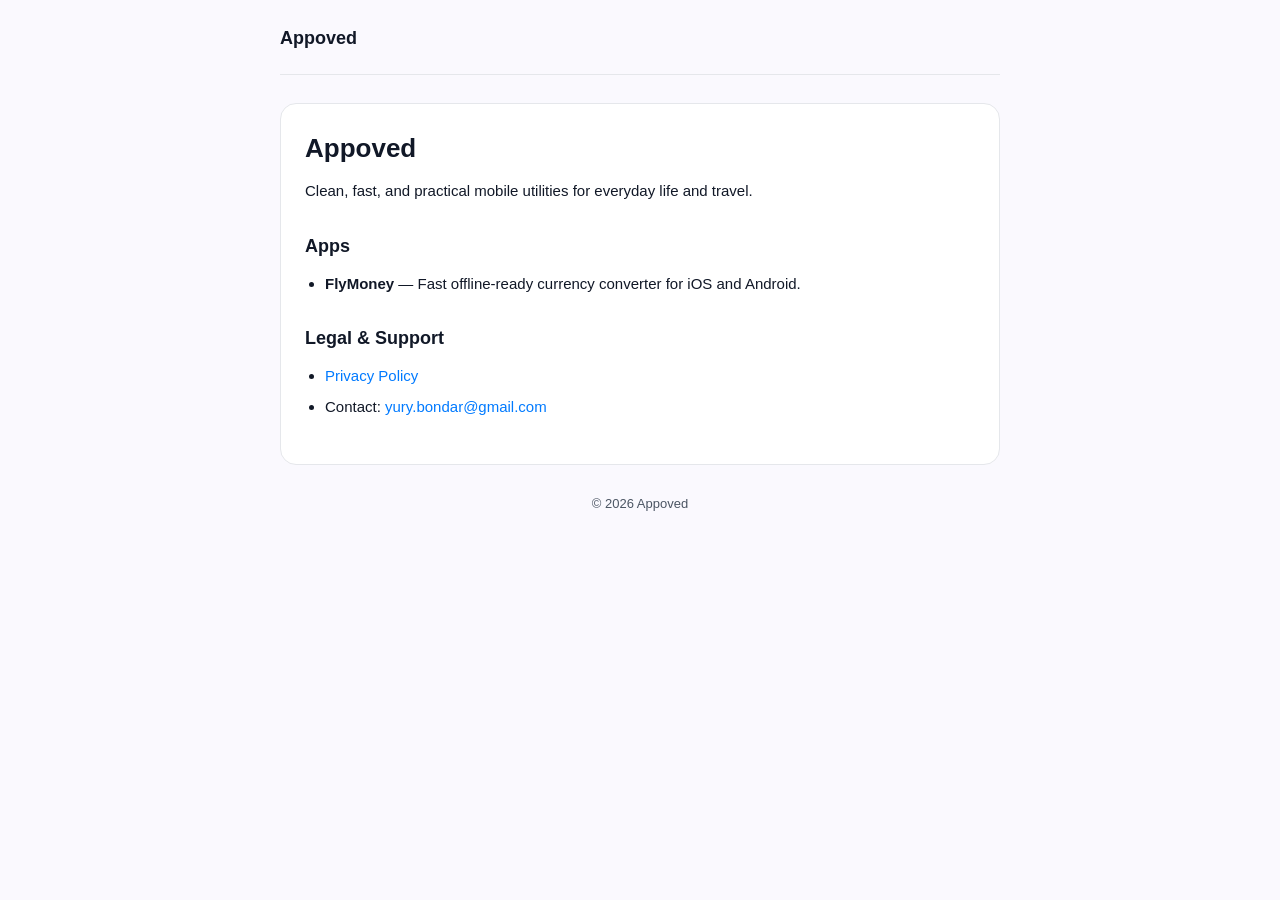
==== index.html @ 0bce5d92 "Add initial HTML structure for Appoved website" ====
<!DOCTYPE html>
<html lang="en">
<head>
  <meta charset="UTF-8">
  <meta name="viewport" content="width=device-width, initial-scale=1.0">
  <title>Appoved — Mobile Apps</title>
  <link rel="stylesheet" href="assets/style.css">
</head>
<body>
  <div class="container">
    <header>
      <span class="brand">Appoved</span>
    </header>
    <main>
      <h1>Appoved</h1>
      <p>Clean, fast, and practical mobile utilities for everyday life and travel.</p>
      <h2>Apps</h2>
      <ul>
        <li><strong>FlyMoney</strong> — Fast offline-ready currency converter for iOS and Android.</li>
      </ul>
      <h2>Legal &amp; Support</h2>
      <ul>
        <li><a href="privacy/">Privacy Policy</a></li>
        <li>Contact: <a href="mailto:yury.bondar@gmail.com">yury.bondar@gmail.com</a></li>
      </ul>
    </main>
    <footer>&copy; 2026 Appoved</footer>
  </div>
</body>
</html>
---- assets/style.css ----
:root {
  --bg: #faf9fe;
  --surface: #ffffff;
  --text: #111827;
  --text-secondary: #4b5563;
  --accent: #007aff;
  --border: #e5e7eb;
}

@media (prefers-color-scheme: dark) {
  :root {
    --bg: #070b14;
    --surface: #0f182c;
    --text: #f8fafc;
    --text-secondary: #94a3b8;
    --accent: #38bdf8;
    --border: #1e293b;
  }
}

* {
  box-sizing: border-box;
}

body {
  margin: 0;
  padding: 0;
  font-family: -apple-system, BlinkMacSystemFont, "Segoe UI", Roboto, Helvetica, Arial, sans-serif;
  background-color: var(--bg);
  color: var(--text);
  line-height: 1.65;
  -webkit-font-smoothing: antialiased;
}

.container {
  max-width: 760px;
  margin: 0 auto;
  padding: 24px 20px 64px;
}

header {
  display: flex;
  justify-content: space-between;
  align-items: center;
  gap: 16px;
  padding-bottom: 20px;
  margin-bottom: 28px;
  border-bottom: 1px solid var(--border);
}

.brand {
  font-weight: 700;
  font-size: 18px;
  color: var(--text);
  text-decoration: none;
}

.lang-select {
  background-color: var(--surface);
  color: var(--text);
  border: 1px solid var(--border);
  border-radius: 10px;
  padding: 8px 12px;
  font-size: 14px;
  cursor: pointer;
  outline: none;
}

.lang-select:focus {
  border-color: var(--accent);
}

main {
  background-color: var(--surface);
  border: 1px solid var(--border);
  border-radius: 16px;
  padding: 28px 24px;
}

h1 {
  font-size: 26px;
  line-height: 1.25;
  margin: 0 0 8px;
}

.updated {
  font-size: 13px;
  color: var(--text-secondary);
  margin: 0 0 24px;
}

h2 {
  font-size: 18px;
  margin: 28px 0 10px;
}

p, li {
  font-size: 15px;
  color: var(--text);
}

ul {
  padding-left: 20px;
  margin: 8px 0 16px;
}

li {
  margin-bottom: 6px;
}

a {
  color: var(--accent);
  text-decoration: none;
}

a:hover {
  text-decoration: underline;
}

footer {
  margin-top: 28px;
  text-align: center;
  font-size: 13px;
  color: var(--text-secondary);
}

@media (max-width: 600px) {
  main {
    padding: 20px 16px;
  }
  h1 {
    font-size: 22px;
  }
}
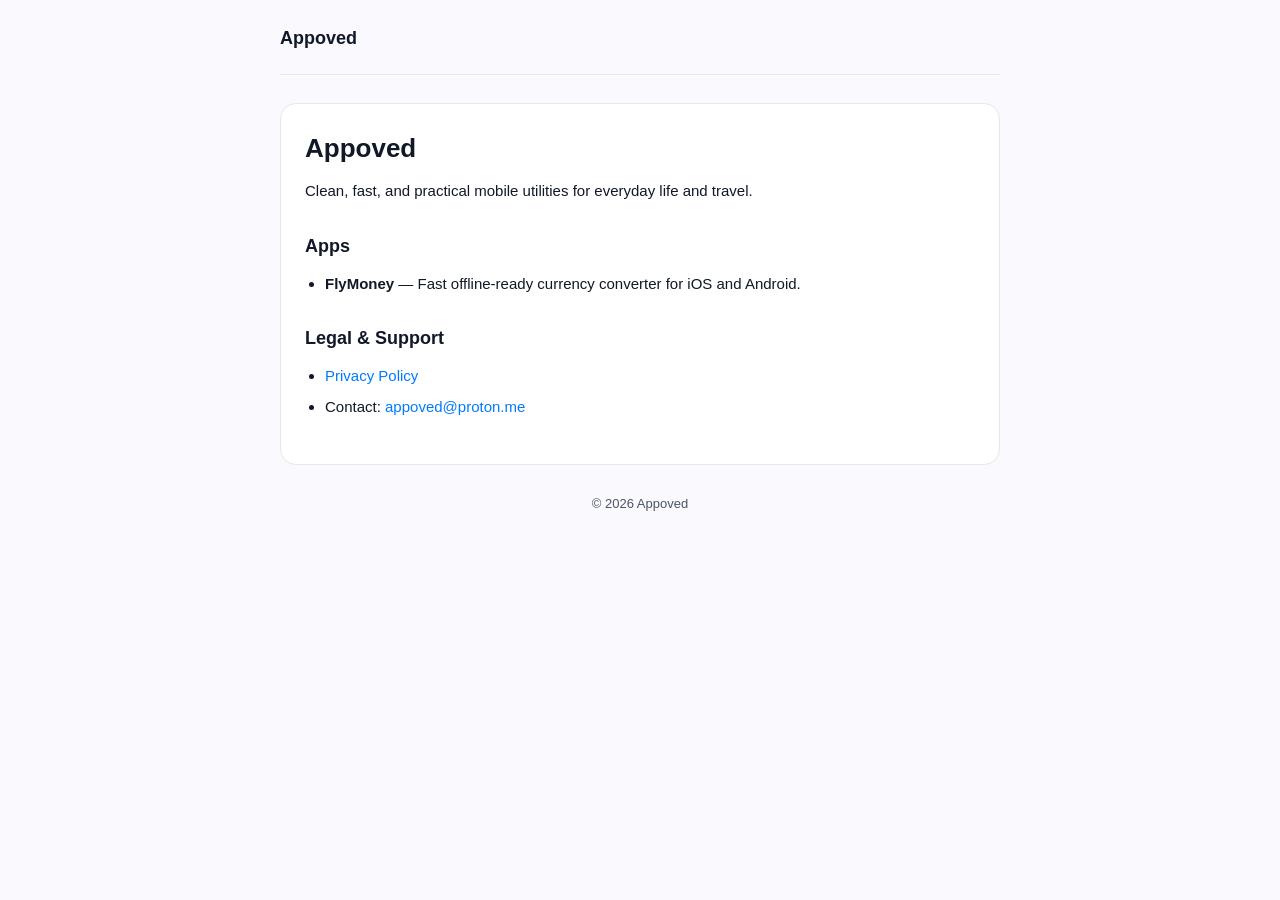
==== commit f0664ba2: "Update contact email in index.html" ====
--- a/index.html
+++ b/index.html
@@ -21,7 +21,7 @@
       <h2>Legal &amp; Support</h2>
       <ul>
         <li><a href="privacy/">Privacy Policy</a></li>
-        <li>Contact: <a href="mailto:yury.bondar@gmail.com">yury.bondar@gmail.com</a></li>
+        <li>Contact: <a href="mailto:appoved@proton.me">appoved@proton.me</a></li>
       </ul>
     </main>
     <footer>&copy; 2026 Appoved</footer>
